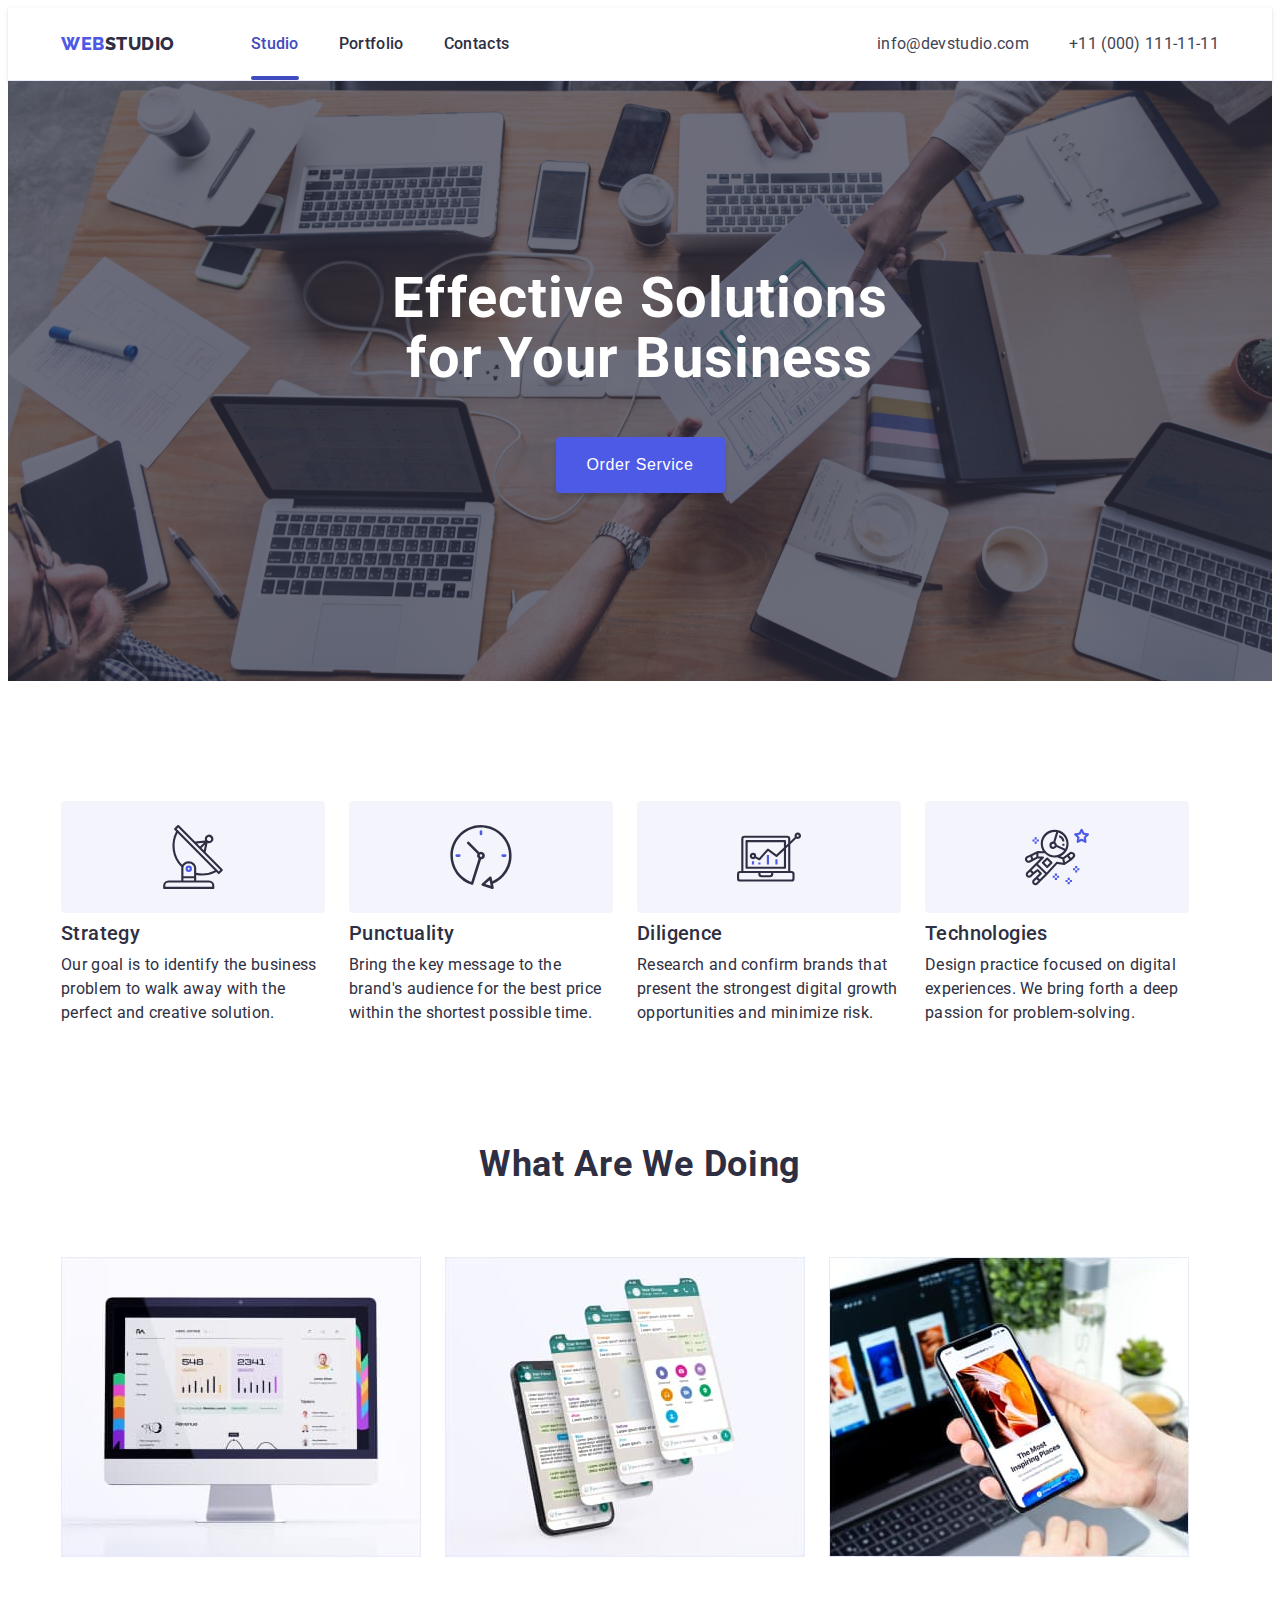
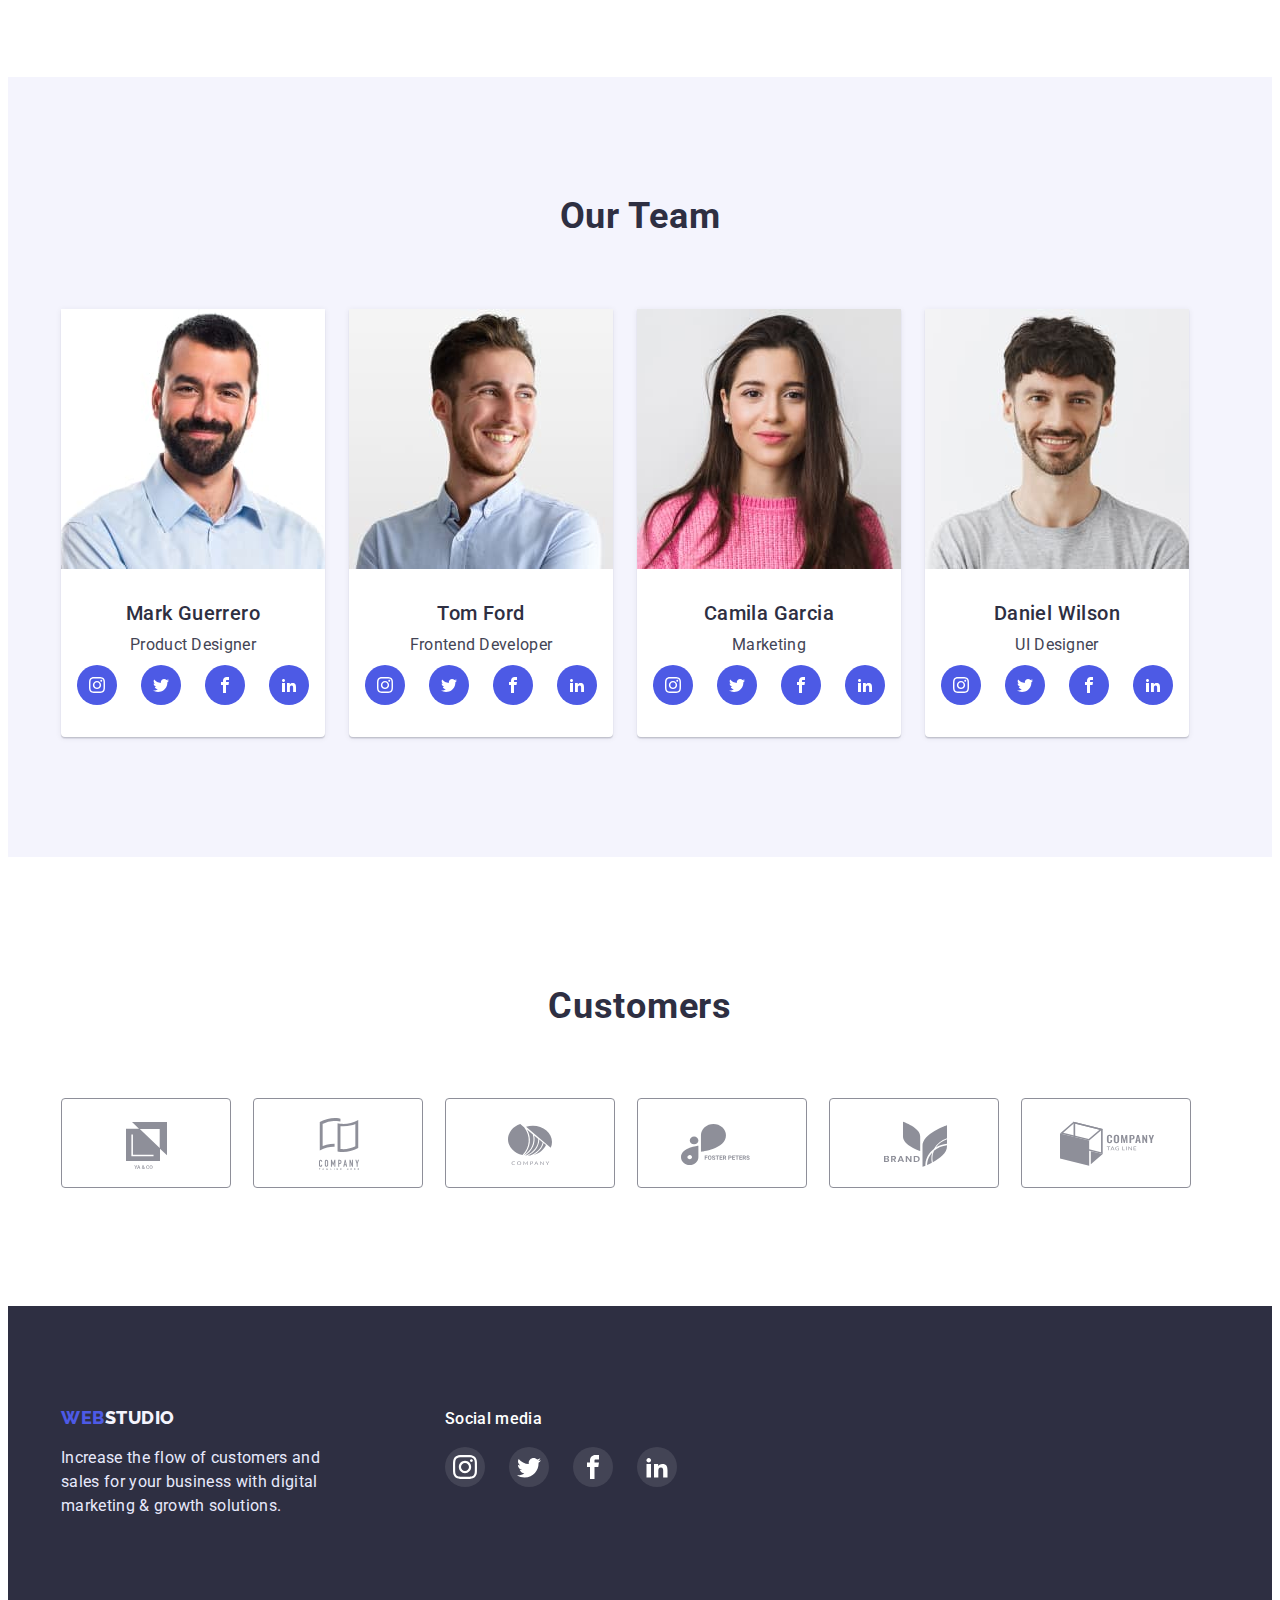
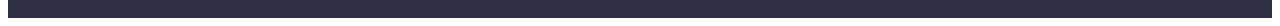
==== index.html @ d7c84865 "Initial commit" ====
<!DOCTYPE html>
<html lang="en">

<head>
    <meta charset="UTF-8">
    <meta http-equiv="X-UA-Compatible" content="IE=edge">
    <meta name="viewport" content="width=device-width, initial-scale=1.0">
    <title>Main Page</title>
    <link rel="stylesheet" href="https://cdnjs.cloudflare.com/ajax/libs/modern-normalize/1.1.0/modern-normalize.min.css"
        integrity="sha512-wpPYUAdjBVSE4KJnH1VR1HeZfpl1ub8YT/NKx4PuQ5NmX2tKuGu6U/JRp5y+Y8XG2tV+wKQpNHVUX03MfMFn9Q=="
        crossorigin="anonymous" referrerpolicy="no-referrer" />
    <link rel="preconnect" href="https://fonts.googleapis.com">
    <link rel="preconnect" href="https://fonts.gstatic.com" crossorigin>
    <link
        href="https://fonts.googleapis.com/css2?family=Raleway:wght@800&family=Roboto:wght@400;500;700;900&display=swap"
        rel="stylesheet">
    <link rel="stylesheet" href="./css/styles.css">
</head>


<body>
    <!-- Top line -->
    <header class="header">
        <!-- Navigation -->
        <div class="container header-container">
            <nav class="nav">
                <a class="nav-logo" href="./index.html">Web<span class="logo-nav-st">Studio</span></a>
                <ul class="nav-list">
                    <li><a class="nav-item active" href="./index.html">Studio</a></li>
                    <li><a class="nav-item" href="./portfolio.html">Portfolio</a></li>
                    <li><a class="nav-item" href="">Contacts</a></li>
                </ul>
            </nav>

            <!-- Contacts -->
            <address>
                <ul class="adr-list">
                    <li>
                        <a class="address" href="mailto:info@devstudio.com">info@devstudio.com</a>
                    </li>
                    <li>
                        <a class="address" href="tel:+110001111111">+11 (000) 111-11-11</a>
                    </li>
                </ul>
            </address>
        </div>
    </header>



    <main class="main">
        <!-- hero image -->
        <section class="hero-image">
            <div class="container">
                <h1 class="main-title">Effective Solutions for Your Business</h1>
                <button data-modal-open class="button" type="button">Order Service</button>
            </div>
        </section>

        <!-- Section 1 -->
        <section class="section-one">
            <div class="container">
                <h2 class="main-t">Advantages</h2>
                <ul class="sec-one-list">
                    <li class="sec-one-li">
                        <div class="sec-one-icons-bg"><svg class="sec-one-icons" width="64" height="64">
                                <use href="./images/icons.svg#antena">
                                </use>
                            </svg></div>
                        <h3 class="sec-one-tit">Strategy</h3>
                        <p class="sec-one-p">
                            Our goal is to identify the business
                            problem to walk away with the perfect and creative solution.
                        </p>
                    </li>
                    <li class="sec-one-li">
                        <div class="sec-one-icons-bg"><svg class="sec-one-icons" width="64" height="64">
                                <use href="./images/icons.svg#clock">
                                </use>
                            </svg></div>
                        <h3 class="sec-one-tit"> Punctuality</h3>
                        <p class="sec-one-p">
                            Bring the key message to the brand's audience for the best price within the shortest
                            possible
                            time.
                        </p>
                    </li>
                    <li class="sec-one-li">
                        <div class="sec-one-icons-bg"><svg class="sec-one-icons" width="64" height="64">
                                <use href="./images/icons.svg#diagrama">
                                </use>
                            </svg></div>
                        <h3 class="sec-one-tit">Diligence</h3>
                        <p class="sec-one-p">
                            Research and confirm brands that present the strongest digital growth opportunities and
                            minimize
                            risk.
                        </p>
                    </li>
                    <li class="sec-one-li">
                        <div class="sec-one-icons-bg"><svg class="sec-one-icons" width="64" height="64">
                                <use href="./images/icons.svg#astronaut">
                                </use>
                            </svg></div>
                        <h3 class="sec-one-tit">Technologies</h3>
                        <p class="sec-one-p">
                            Design practice focused on digital experiences. We bring forth a deep passion for
                            problem-solving.
                        </p>
                    </li>
                </ul>
            </div>
        </section>


        <!-- Section 2 -->
        <section class="section-two">
            <div class="container">
                <h2 class="sec-two-title">What are we doing</h2>
                <ul class="sec-two-list">
                    <li class="sec-two-li">
                        <img class="sec-two-img" src="./images/img1.jpg" alt="Computer" width="360">
                    </li>
                    <li class="sec-two-li">
                        <img class="sec-two-img" src="./images/img2.jpg" alt="Mobile version" width="360">
                    </li>
                    <li class="sec-two-li">
                        <img class="sec-two-img" src="./images/img3.jpg" alt="Application on the phone" width="360">
                    </li>
                </ul>
            </div>
        </section>


        <!-- Section 3 -->
        <section class="section-three">
            <div class="container">
                <h2 class="sec-three-title">Our Team</h2>
                <ul class="sec-three-list">
                    <li class="sec-three-li">
                        <img class="sec-three-img" src="./images/markguerrero.jpg" alt="Mark Guerrero" width="264">
                        <div class="sec-three-text">
                            <h3 class="sec-three-tit">Mark Guerrero</h3>
                            <p class="sec-three-p">Product Designer</p>
                            <ul class="social-list">
                                <li class="social-item">
                                    <a href="" class="social-link">
                                        <svg class="cosial-icon" width="16" height="16">
                                            <use href="./images/icons.svg#icon-instagram"></use>
                                        </svg>
                                    </a>
                                </li>
                                <li class="social-item">
                                    <a href="" class="social-link">
                                        <svg class="cosial-icon" width="16" height="16">
                                            <use href="./images/icons.svg#icon-twitter"></use>
                                        </svg>
                                    </a>
                                </li>
                                <li class="social-item">
                                    <a href="" class="social-link">
                                        <svg class="cosial-icon" width="16" height="16">
                                            <use href="./images/icons.svg#icon-facebook"></use>
                                        </svg>
                                    </a>
                                </li>
                                <li class="social-item">
                                    <a href="" class="social-link"><svg class="cosial-icon" width="16" height="16">
                                            <use href="./images/icons.svg#icon-linkedin"></use>
                                        </svg></a>
                                </li>
                            </ul>
                        </div>
                    </li>
                    <li class="sec-three-li">
                        <img class="sec-three-img" src="./images/tomford.jpg" alt="Tom Ford" width="264">
                        <div class="sec-three-text">
                            <h3 class="sec-three-tit">Tom Ford</h3>
                            <p class="sec-three-p">Frontend Developer</p>
                            <ul class="social-list">
                                <li class="social-item">
                                    <a href="" class="social-link">
                                        <svg class="cosial-icon" width="16" height="16">
                                            <use href="./images/icons.svg#icon-instagram"></use>
                                        </svg>
                                    </a>
                                </li>
                                <li class="social-item">
                                    <a href="" class="social-link">
                                        <svg class="cosial-icon" width="16" height="16">
                                            <use href="./images/icons.svg#icon-twitter"></use>
                                        </svg>
                                    </a>
                                </li>
                                <li class="social-item">
                                    <a href="" class="social-link">
                                        <svg class="cosial-icon" width="16" height="16">
                                            <use href="./images/icons.svg#icon-facebook"></use>
                                        </svg>
                                    </a>
                                </li>
                                <li class="social-item">
                                    <a href="" class="social-link"><svg class="cosial-icon" width="16" height="16">
                                            <use href="./images/icons.svg#icon-linkedin"></use>
                                        </svg></a>
                                </li>
                            </ul>
                        </div>
                    </li>
                    <li class="sec-three-li">
                        <img class="sec-three-img" src="./images/camilagarcia.jpg" alt="Camila Garcia" width="264">
                        <div class="sec-three-text">
                            <h3 class="sec-three-tit">Camila Garcia</h3>
                            <p class="sec-three-p">Marketing</p>
                            <ul class="social-list">
                                <li class="social-item">
                                    <a href="" class="social-link">
                                        <svg class="cosial-icon" width="16" height="16">
                                            <use href="./images/icons.svg#icon-instagram"></use>
                                        </svg>
                                    </a>
                                </li>
                                <li class="social-item">
                                    <a href="" class="social-link">
                                        <svg class="cosial-icon" width="16" height="16">
                                            <use href="./images/icons.svg#icon-twitter"></use>
                                        </svg>
                                    </a>
                                </li>
                                <li class="social-item">
                                    <a href="" class="social-link">
                                        <svg class="cosial-icon" width="16" height="16">
                                            <use href="./images/icons.svg#icon-facebook"></use>
                                        </svg>
                                    </a>
                                </li>
                                <li class="social-item">
                                    <a href="" class="social-link"><svg class="cosial-icon" width="16" height="16">
                                            <use href="./images/icons.svg#icon-linkedin"></use>
                                        </svg></a>
                                </li>
                            </ul>
                        </div>
                    </li>
                    <li class="sec-three-li">
                        <img class="sec-three-img" src="./images/danielwilson.jpg" alt="Daniel Wilson" width="264">
                        <div class="sec-three-text">
                            <h3 class="sec-three-tit">Daniel Wilson</h3>
                            <p class="sec-three-p">UI Designer</p>
                            <ul class="social-list">
                                <li class="social-item">
                                    <a href="" class="social-link">
                                        <svg class="cosial-icon" width="16" height="16">
                                            <use href="./images/icons.svg#icon-instagram"></use>
                                        </svg>
                                    </a>
                                </li>
                                <li class="social-item">
                                    <a href="" class="social-link">
                                        <svg class="cosial-icon" width="16" height="16">
                                            <use href="./images/icons.svg#icon-twitter"></use>
                                        </svg>
                                    </a>
                                </li>
                                <li class="social-item">
                                    <a href="" class="social-link">
                                        <svg class="cosial-icon" width="16" height="16">
                                            <use href="./images/icons.svg#icon-facebook"></use>
                                        </svg>
                                    </a>
                                </li>
                                <li class="social-item">
                                    <a href="" class="social-link"><svg class="cosial-icon" width="16" height="16">
                                            <use href="./images/icons.svg#icon-linkedin"></use>
                                        </svg></a>
                                </li>
                            </ul>
                        </div>
                    </li>
                </ul>
            </div>
        </section>


        <!-- Section 4  -->
        <section class="section-four">
            <div class="container">
                <h2 class="sec-four-title">Customers</h2>
                <ul class="sec-four-list">
                    <li class="sec-four-item">
                        <a href="" class="sec-four-link"> 
                            <svg class="sec-four-icon" width="104" height="56">
                                <use href="./images/icons.svg#icon-1">
                                </use>
                            </svg></a>
                    </li>
                    <li class="sec-four-item">
                        <a href="" class="sec-four-link"> 
                            <svg class="sec-four-icon" width="104" height="56">
                                <use href="./images/icons.svg#icon-2">
                                </use>
                            </svg></a>
                    </li>
                    <li class="sec-four-item">
                        <a href="" class="sec-four-link">
                            <svg class="sec-four-icon" width="104" height="56">
                                <use href="./images/icons.svg#icon-3">
                                </use>
                            </svg></a>
                    </li>
                    <li class="sec-four-item">
                        <a href="" class="sec-four-link">
                            <svg class="sec-four-icon" width="104" height="56">
                                <use href="./images/icons.svg#icon-4">
                                </use>
                            </svg></a>
                    </li>
                    <li class="sec-four-item">
                        <a href="" class="sec-four-link">
                            <svg class="sec-four-icon" width="104" height="56">
                                <use href="./images/icons.svg#icon-5">
                                </use>
                            </svg></a>
                    </li>
                    <li class="sec-four-item">
                        <a href="" class="sec-four-link">
                            <svg class="sec-four-icon" width="104" height="56">
                                <use href="./images/icons.svg#icon-6">
                                </use>
                            </svg></a>
                    </li>
                </ul>
            </div>
        </section>
    </main>


    <footer class="footer">
        <div class="main-foot container">
            <div class="logo-foot-p">
                <a class="logo-foot" href="./index.html">Web<span class="logo-foot-st">Studio</span></a>
                <p class="footer-p">
                    Increase the flow of customers and sales for your business with digital marketing & growth
                    solutions.
                </p>
            </div>
            <div class="foot-social-div">
                <p class="footer-social">Social media</p>
                <ul class="social-list-foot">
                    <li class="social-item-foot">
                        <a href="" class="social-link-foot">
                            <svg class="cosial-icon-foot" width="24" height="24">
                                <use href="./images/icons.svg#icon-instagram"></use>
                            </svg>
                        </a>
                    </li>
                    <li class="social-item-foot">
                        <a href="" class="social-link-foot">
                            <svg class="cosial-icon-foot" width="24" height="24">
                                <use href="./images/icons.svg#icon-twitter"></use>
                            </svg>
                        </a>
                    </li>
                    <li class="social-item-foot">
                        <a href="" class="social-link-foot">
                            <svg class="cosial-icon-foot" width="24" height="24">
                                <use href="./images/icons.svg#icon-facebook"></use>
                            </svg>
                        </a>
                    </li>
                    <li class="social-item-foot">
                        <a href="" class="social-link-foot">
                            <svg class="cosial-icon-foot" width="24" height="24">
                                <use href="./images/icons.svg#icon-linkedin"></use>
                            </svg></a>
                    </li>
                </ul>
            </div>
        </div>
    </footer>

    <!-- Modal  -->
    <div class="backdrop is-hidden" data-modal>
        <div class="modal">
        <button data-modal-close type="button" class="modal-close">
            <svg class="modal-btn-close" width="8" height="8" >
                <use href="./images/icons.svg#x"></use>
            </svg>
        </button>
        </div>
    </div>
    <script src="./js/modal.js"></script>
</body>
</html>
---- css/styles.css ----
:root {
	--main-background-color: #ffffff;
	--background-dark: #2e2f42;
	--background-team: #f4f4fd;
	--main-font-color: #2e2f42;
	--second-font-color: #434455;
	--logo: #4d5ae5;
	--active-nav: #404bbf;
}

h1,
h2,
h3,
p,
ul {
	margin: 0;
	padding: 0;
}

address {
	margin-left: auto;
}

.container {
	width: 1158px;
	margin: 0 auto;
	padding: 0 15px;
}

body {
	font-family: "Roboto", sans-serif;
	font-weight: 400;
	background-color: var(--main-background-color);
	color: var(--main-font-color);
}

img {
	display: block;
}

a {
	text-decoration: none;
}

li {
	list-style-type: none;
}

button {
	cursor: pointer;
}

.header {
	border-bottom: 1px solid #e7e9fc;
	box-shadow: 0px 2px 1px rgba(46, 47, 66, 0.08), 0px 1px 1px rgba(46, 47, 66, 0.16), 0px 1px 6px rgba(46, 47, 66, 0.08);
}

.container.header-container {
	display: flex;
}

.nav {
	display: flex;
}

.nav-logo {
	padding: 24px 0;
	font-family: "Raleway";
	font-style: normal;
	font-weight: 800;
	font-size: 18px;
	line-height: 1.33;

	letter-spacing: 0.03em;
	text-transform: uppercase;

	color: var(--logo);
	display: flex;
}

.logo-nav-st {
	color: var(--main-font-color);
}

.nav-list {
	display: flex;
	flex-direction: row;
	align-items: flex-start;
	margin-left: 76px;
	gap: 40px;
}

.nav-item {
	display: block;
	padding: 24px 0;
	font-weight: 500;
	font-size: 16px;
	line-height: 1.5;
	letter-spacing: 0.02em;
	color: var(--background-dark);
	position: relative;
	transition: color;
	transition-property: color;
	transition-duration: 250ms;
	transition-timing-function: cubic-bezier(0.4, 0, 0.2, 1);
}

.nav-item.active,
.nav-item:hover,
.nav-item:focus {
	color: var(--active-nav);
}

.nav-item.active::after {
	content: "";
	position: absolute;
	width: 100%;
	height: 4px;
	display: block;
	background: var(--active-nav);
	border-radius: 2px;
	bottom: 0;
}

.adr-list {
	display: flex;
	gap: 40px;
}

.address {
	display: block;
	padding: 24px 0;

	font-style: normal;
	font-size: 16px;
	line-height: 1.5;

	letter-spacing: 0.02em;
	color: var(--second-font-color);
	transition-property: color;
	transition-duration: 250ms;
	transition-timing-function: cubic-bezier(0.4, 0, 0.2, 1);
}

.address:hover,
.address:focus {
	color: var(--active-nav);
}

.hero-image {
	padding: 188px 0;
	text-align: center;
	background-image: linear-gradient(rgba(46, 47, 66, 0.7), rgba(46, 47, 66, 0.7)), url(../images/main-bg.jpg);
	max-width: 1440px;
	background-size: cover;
	background-repeat: no-repeat;
	margin-left: auto;
	margin-right: auto;
}

.main-title {
	width: 496px;
	margin-bottom: 36px;
	margin: 0 auto;
	text-align: center;
	font-weight: 700;
	font-size: 56px;
	line-height: 1.07;
	letter-spacing: 0.02em;
	color: var(--main-background-color);
}

.button {
	text-align: center;
	margin-top: 48px;
	width: 169px;
	height: 56px;

	font-weight: 500;
	font-size: 16px;
	line-height: 1.5;

	letter-spacing: 0.04em;
	color: var(--main-background-color);
	background-color: var(--logo);
	padding: 16px 24px;
	border: none;
	border-radius: 4px;
	box-shadow: 0px 4px 4px rgba(0, 0, 0, 0.15);
	transition-property: background;
	transition-duration: 250ms;
	transition-timing-function: cubic-bezier(0.4, 0, 0.2, 1);
}

.button:hover,
.button:focus {
	background-color: var(--active-nav);
}

.main-t {
	position: absolute;
	top: -9999px;
	left: -9999px;
}

/* section one  */
.section-one {
	padding-top: 120px;
}

.sec-one-list {
	display: flex;
	gap: 24px;
}

.sec-one-li {
	width: 264px;
}

.sec-one-tit {
	font-weight: 500;
	font-size: 20px;
	line-height: 1.2;
	letter-spacing: 0.02em;
}

.sec-one-p {
	font-size: 16px;
	line-height: 1.5;
	margin-top: 8px;
	letter-spacing: 0.02em;
}

.sec-one-icons-bg {
	display: flex;
	align-items: center;
	justify-content: center;
	width: 264px;
	height: 112px;
	background-color: var(--background-team);
	margin-bottom: 8px;
	border-radius: 4px;
}

.sec-one-icons {
	width: 64px;
	height: 64px;
}

/* section two  */
.section-two {
	padding-top: 120px;
	padding-bottom: 120px;
}

.sec-two-list {
	display: flex;
	gap: 24px;
}

.sec-two-li {
	width: 360px;
}

.sec-two-title {
	font-weight: 700;
	font-size: 36px;
	line-height: 1.11;

	text-align: center;
	letter-spacing: 0.02em;
	text-transform: capitalize;

	margin-bottom: 72px;
}

/* Section 3  */
.section-three {
	padding-top: 120px;
	padding-bottom: 120px;
	background-color: var(--background-team);
}

.sec-three-list {
	display: flex;
	gap: 24px;
}

.sec-three-li {
	width: 264px;
	background-color: var(--main-background-color);
	box-shadow: 0px 1px 6px rgba(46, 47, 66, 0.08), 0px 1px 1px rgba(46, 47, 66, 0.16), 0px 2px 1px rgba(46, 47, 66, 0.08);
	border-radius: 0px 0px 4px 4px;
}

.sec-three-text {
	padding: 32px 16px;
}

.sec-three-title {
	margin-bottom: 72px;
	font-weight: 700;
	font-size: 36px;
	line-height: 1.11;

	text-align: center;
	letter-spacing: 0.02em;
	text-transform: capitalize;
}

.sec-three-tit {
	margin-bottom: 8px;
	text-align: center;
	font-weight: 500;
	font-size: 20px;
	line-height: 1.2;

	text-align: center;
	letter-spacing: 0.02em;
}

.sec-three-p {
	font-size: 16px;
	line-height: 1.5;

	text-align: center;
	letter-spacing: 0.02em;
	color: var(--second-font-color);
	margin-bottom: 8px;
}

.social-list {
	display: flex;
	justify-content: center;
	gap: 24px;
}

.social-item {
	width: 40px;
	height: 40px;
}

.cosial-icon {
	fill: #ffffff;
}

.cosial-icon:hover :focus {
	fill: currentColor;
}

.social-link {
	display: flex;
	justify-content: center;
	align-items: center;
	width: 100%;
	height: 100%;
	background-color: var(--logo);
	border-radius: 50%;
	transition-property: background;
	transition-duration: 250ms;
	transition-timing-function: cubic-bezier(0.4, 0, 0.2, 1);
}

.social-link:is(:hover, :focus) {
	background-color: var(--active-nav);
}

/* Section 4  */
.section-four {
	padding-top: 130px;
	padding-bottom: 120px;
}

.sec-four-list {
	display: flex;
	gap: 24px;
}

.sec-four-title {
	font-weight: 700;
	font-size: 36px;
	line-height: 1.11;
	text-align: center;
	letter-spacing: 0.02em;
	margin-bottom: 71px;
}

.sec-four-item {
	width: 168px;
	height: 88px;
}

.sec-four-link {
	display: flex;
	justify-content: center;
	align-items: center;
	width: 100%;
	height: 100%;
	border: 1px solid #8e8f99;
	border-radius: 4px;
	color: #8e8f99;
	transition-property: color, border-color;
	transition-duration: 250ms;
	transition-timing-function: cubic-bezier(0.4, 0, 0.2, 1);
}

.sec-four-link:hover,
.sec-four-link:focus {
	color: var(--active-nav);
	border-color: var(--active-nav);
}

.sec-four-icon {
	fill: currentColor;
}

/* Footer  */
.main-foot {
	display: flex;
	align-items: baseline;
}

.footer {
	padding-top: 100px;
	padding-bottom: 100px;
	background-color: var(--background-dark);
}

.logo-foot {
	font-family: "Raleway";
	font-style: normal;
	font-weight: 800;
	font-size: 18px;
	line-height: 1.33;

	letter-spacing: 0.03em;
	text-transform: uppercase;
	color: var(--logo);
}

.logo-foot-st {
	color: var(--background-team);
}

.footer-p {
	font-size: 16px;
	line-height: 1.5;
	width: 264px;
	height: 72px;
	letter-spacing: 0.02em;

	color: #e7e9fc;
	margin-top: 16px;
}

.logo-foot-p {
	margin-right: 120px;
}

.footer-social {
	font-weight: 500;
	font-size: 16px;
	line-height: 1.5;
	letter-spacing: 0.02em;
	color: #ffffff;
}

.social-list-foot {
	display: flex;
	margin-top: 16px;
	gap: 24px;
}

.social-link-foot {
	display: flex;
	justify-content: center;
	align-items: center;
	width: 100%;
	height: 100%;
	background-color: rgba(255, 255, 255, 0.1);
	border-radius: 50%;
	transition-property: background;
	transition-duration: 250ms;
	transition-timing-function: cubic-bezier(0.4, 0, 0.2, 1);
}

.social-link-foot:is(:hover, :focus) {
	background-color: #31d0aa;
}

.social-item-foot {
	width: 40px;
	height: 40px;
}

.cosial-icon-foot {
	fill: #ffffff;
}

/* Portfolio  */
/* Portfolio  */
/* Portfolio  */
.portfolio-sec {
	padding-top: 96px;
	padding-bottom: 120px;
}

.but-line {
	display: flex;
	justify-content: center;
	text-align: center;
	margin-bottom: 72px;
	gap: 24px;
	align-items: center;
}

.button-text-port {
	padding: 12px 24px;

	font-family: "Roboto";
	font-weight: 500;
	font-size: 16px;
	line-height: 1.5;

	text-align: center;
	letter-spacing: 0.04em;
	background: var(--background-team);
	color: var(--logo);

	border: 1px solid #e7e9fc;
	border-radius: 4px;
	transition-property: color, background, box-shadow;
	transition-duration: 250ms;
	transition-timing-function: cubic-bezier(0.4, 0, 0.2, 1);
}

.button-text-port:hover,
.button-text-port:focus {
	border-color: transparent;
	background: var(--active-nav);
	color: var(--main-background-color);
	box-shadow: 0px 3px 1px rgba(0, 0, 0, 0.1), 0px 2px 1px rgba(0, 0, 0, 0.08), 0px 2px 2px rgba(0, 0, 0, 0.12);
}

/* Cards */

.portfolio-ul {
	display: flex;
	flex-wrap: wrap;
	gap: 48px 24px;
}

.img-elements {
	width: 100%;
	height: auto;
	display: block;
}

.name-elements {
	font-weight: 500;
	font-size: 20px;
	line-height: 1.2;
	letter-spacing: 0.02em;
	margin-bottom: 8px;
}

.category {
	font-size: 16px;
	line-height: 1.5;
	letter-spacing: 0.02em;
	color: var(--second-font-color);
}

.a-card {
	display: block;
	color: var(--background-dark);
	transition-property: box-shadow;
		transition-duration: 250ms;
		transition-timing-function: cubic-bezier(0.4, 0, 0.2, 1);

}

.a-card:hover,
.a-card:focus {
	box-shadow: 0px 1px 6px rgba(46, 47, 66, 0.08), 0px 1px 1px rgba(46, 47, 66, 0.16), 0px 2px 1px rgba(46, 47, 66, 0.08);
}
.a-card:hover .overlay-text {
	transform: translateY(0);
}
.overlay-text {
	font-weight: 400;
	font-size: 16px;
	line-height: 1.5;
	letter-spacing: 0.02em;
	color: var(--background-team);
	background-color: rgba(77, 90, 229, 0.8);
	padding-top: 40px;
	padding-left: 32px;
	padding-right: 32px;
	position: absolute;
	top: 0;
	left: 0;
	width: 100%;
	height: 100%;
	transform: translateY(100%);
	transition: transform 0.25s linear;
}

.overlay {
	position: relative;
	overflow: hidden;
}
.card {
	width: 360px;
}
.card-text {
	border: 1px solid #e7e9fc;
	border-top: none;
	padding-top: 32px;
	padding-bottom: 32px;
	padding-left: 16px;
	padding-right: auto;
}

/* modal  */
.backdrop {
	width: 100%;
	height: 100%;
	background-color: rgba(46, 47, 66, 0.4);
	position: fixed;
	top: 0;
	left: 0;
	transition: opasity 250ms linear, visibility 250ms linear;
}
.modal {
	position: absolute;
	width: 408px;
	min-height: 576px;
	top: 50%;
	left: 50%;
	background-color: #fcfcfc;
	box-shadow: 0px 1px 1px rgba(0, 0, 0, 0.14), 0px 1px 3px rgba(0, 0, 0, 0.12), 0px 2px 1px rgba(0, 0, 0, 0.2);
	border-radius: 4px;
	transform: translate(-50%, -50%) scale(1);
	transition: transform 250ms linear;
}

.modal-close {
	position: absolute;
	display: flex;
	align-items: center;
	justify-content: center;
	padding: 0;
	right: 24px;
	top: 24px;
	width: 24px;
	height: 24px;
	border-radius: 50%;
	border: 1px solid rgba(0, 0, 0, 0.1);
	background-color: #e7e9fc;
	fill: #2E2F42;
}
.modal-close:hover,
.modal-close:focus{
	background-color: var(--active-nav);
	fill:#ffffff;

}
.is-hidden {
	opacity: 0;
	visibility: hidden;
	pointer-events: none;
}
.backdrop.is-hidden .modal {
	transform: translate(-50%, -50%) scale(0);
}
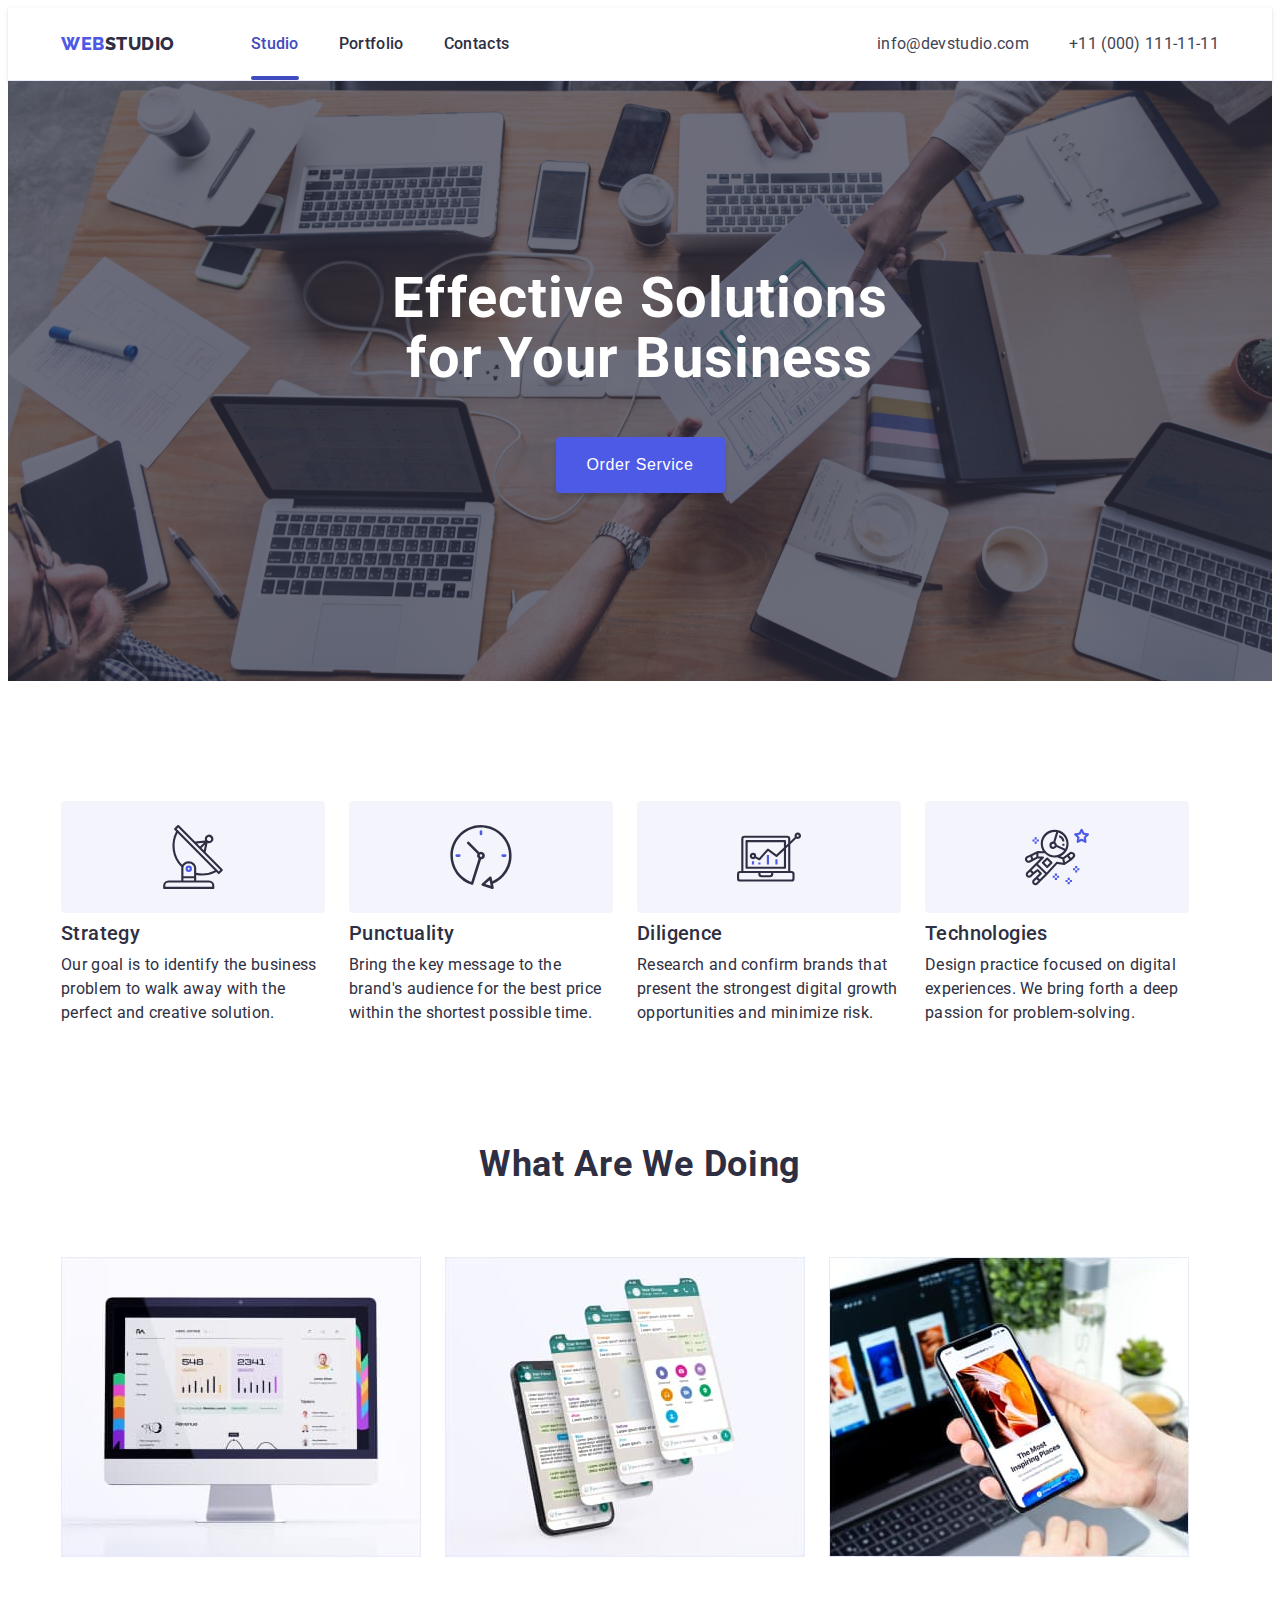
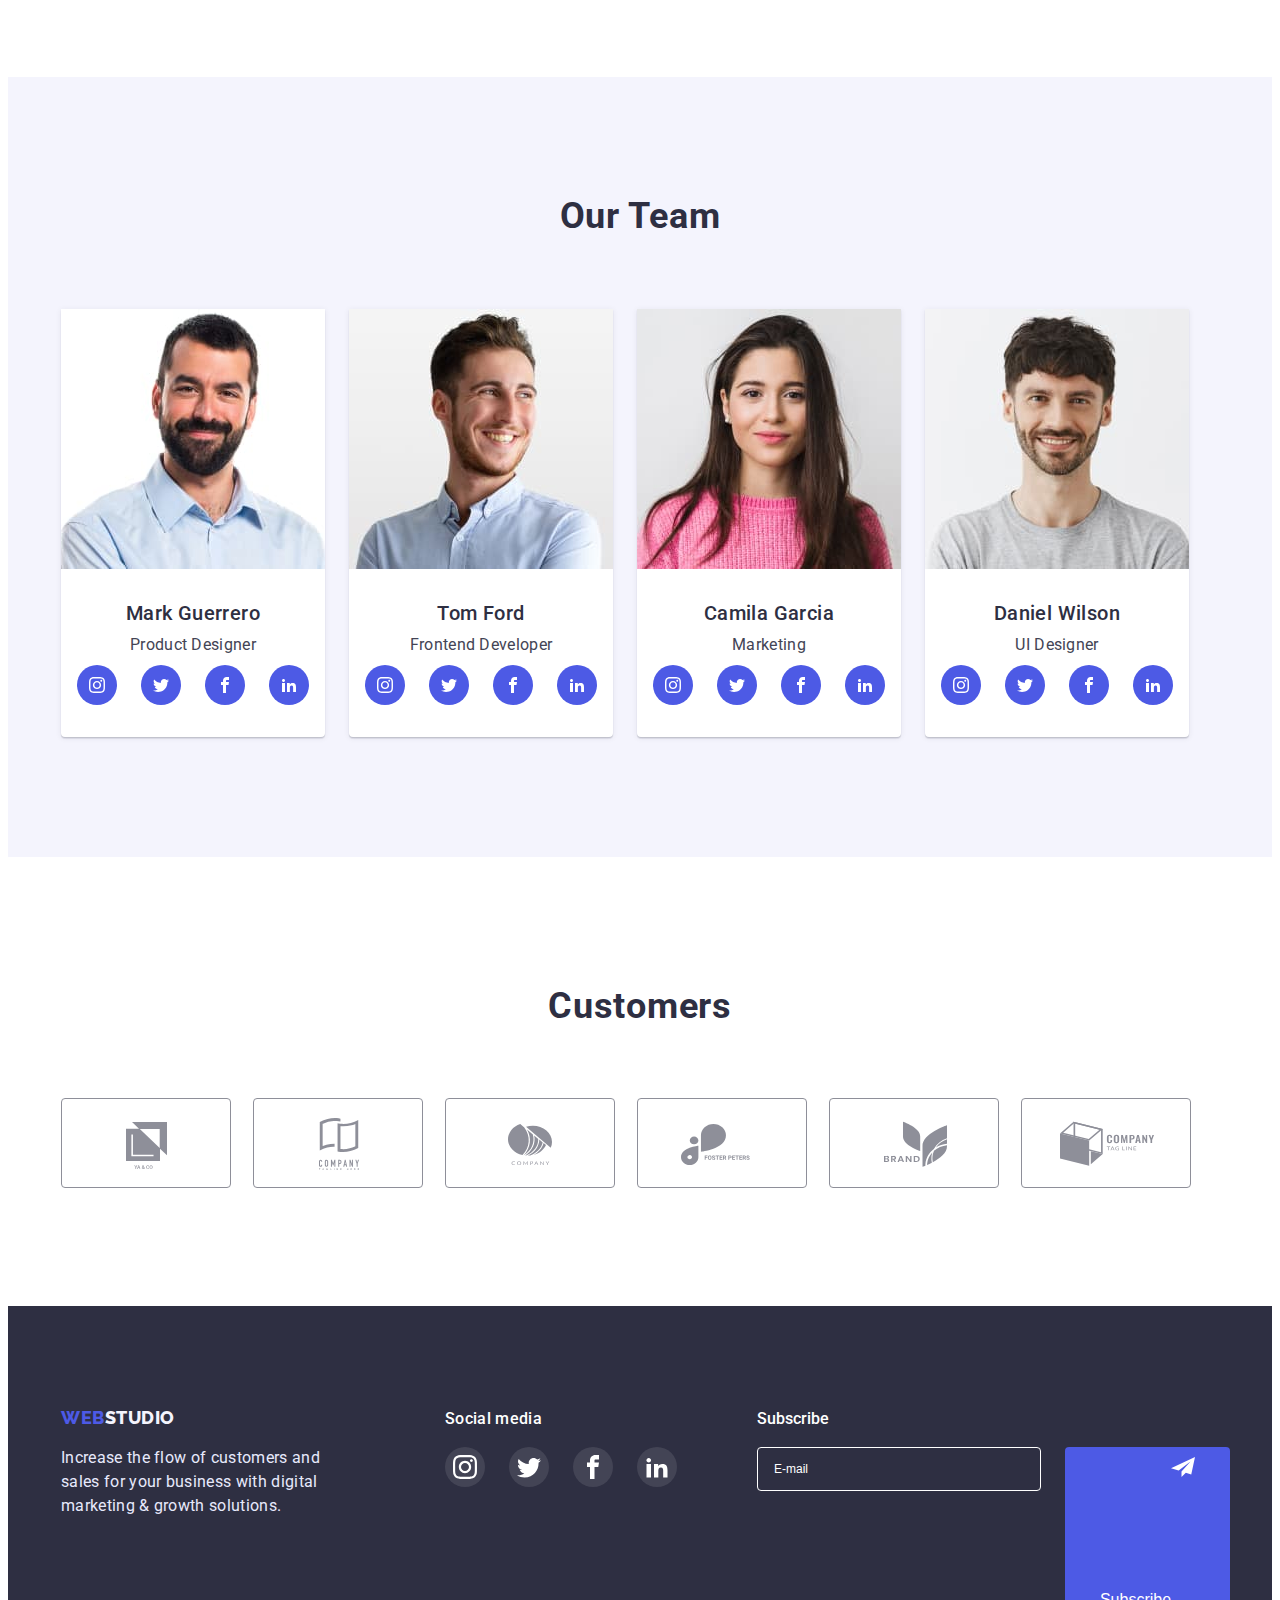
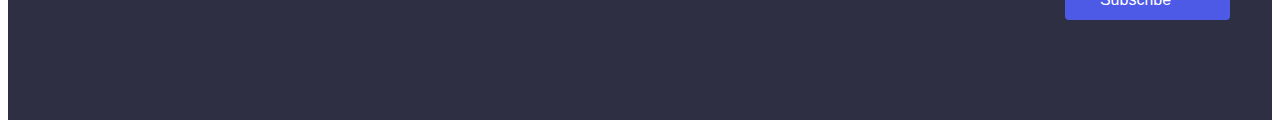
==== commit f2411cc9: "6.0" ====
--- a/index.html
+++ b/index.html
@@ -288,14 +288,14 @@
                 <h2 class="sec-four-title">Customers</h2>
                 <ul class="sec-four-list">
                     <li class="sec-four-item">
-                        <a href="" class="sec-four-link"> 
+                        <a href="" class="sec-four-link">
                             <svg class="sec-four-icon" width="104" height="56">
                                 <use href="./images/icons.svg#icon-1">
                                 </use>
                             </svg></a>
                     </li>
                     <li class="sec-four-item">
-                        <a href="" class="sec-four-link"> 
+                        <a href="" class="sec-four-link">
                             <svg class="sec-four-icon" width="104" height="56">
                                 <use href="./images/icons.svg#icon-2">
                                 </use>
@@ -376,19 +376,66 @@
                     </li>
                 </ul>
             </div>
+            <div class="subscribe">
+                <p class="subscribe-tit">Subscribe</p>
+                <form class="subscribe-form">
+                    <input 
+                    name="email" 
+                    type="email" 
+                    class="subscribe-input" 
+                     placeholder="E-mail"
+                     required>
+                    <button type="submit" class="subscribe-btn">Subscribe<svg class="subscribe-icon" width="24" heigh="24">
+                        <use href="./images/icons.svg#subscribe"></use>
+                    </svg></button></form>
+            </div>
         </div>
     </footer>
 
     <!-- Modal  -->
     <div class="backdrop is-hidden" data-modal>
         <div class="modal">
-        <button data-modal-close type="button" class="modal-close">
-            <svg class="modal-btn-close" width="8" height="8" >
-                <use href="./images/icons.svg#x"></use>
-            </svg>
-        </button>
+            <button data-modal-close type="button" class="modal-close">
+                <svg class="modal-btn-close" width="8" height="8">
+                    <use href="./images/icons.svg#x"></use>
+                </svg>
+            </button>
+            <p class="modal-title">Leave your contacts and we will call you back</p>
+            <form class="modal-form">
+                <label class="inputs-name" for="">Name</label>
+                <input name="name" type="text" class="contact-form-input" required>
+                <svg class="icon-person" width="18" height="18">
+                    <use href="./images/icons.svg#person"></use>
+                </svg>
+                <label class="inputs-name" for="">Phone</label>
+                <input name="tel" type="tel" class="contact-form-input" required>
+                <svg class="icon-tel" width="18" height="24">
+                    <use href="./images/icons.svg#tel"></use>
+                </svg>
+
+                <label class="inputs-name" for="">Email</label>
+                <input name="email" type="email" class="contact-form-input" required>
+                <svg class="icon-mail" width="18" height="24">
+                    <use href="./images/icons.svg#mail"></use>
+                </svg>
+
+
+
+                <label class="inputs-name" for="">Comment</label>
+                <textarea placeholder="Text input" name="comment" class="contact-form-comment"></textarea>
+
+
+                <input name="check" id="user-check" type="checkbox" class="modal-form-check visually-hidden">
+
+
+                <label for="user-check" class="modal-form-check-desc">&nbsp;&nbsp;I accept the terms and conditions of
+                    the&nbsp;<u><a href="">Privacy Policy</a></u></label>
+
+                <button type="submit" class="modal-btn-send">Send</button>
+            </form>
         </div>
     </div>
     <script src="./js/modal.js"></script>
 </body>
+
 </html>--- a/css/styles.css
+++ b/css/styles.css
@@ -25,6 +25,15 @@
 	width: 1158px;
 	margin: 0 auto;
 	padding: 0 15px;
+}
+.visually-hidden {
+	position: absolute;
+	width: 1px;
+	height: 1px;
+	margin: -1;
+	padding: 0;
+	border: 0;
+	clip: rect(0 0 0 0);
 }
 
 body {
@@ -575,9 +584,8 @@
 	display: block;
 	color: var(--background-dark);
 	transition-property: box-shadow;
-		transition-duration: 250ms;
-		transition-timing-function: cubic-bezier(0.4, 0, 0.2, 1);
-
+	transition-duration: 250ms;
+	transition-timing-function: cubic-bezier(0.4, 0, 0.2, 1);
 }
 
 .a-card:hover,
@@ -633,7 +641,8 @@
 	transition: opasity 250ms linear, visibility 250ms linear;
 }
 .modal {
-	position: absolute;
+	padding: 72px 24px 24px 24px;
+	position: relative;
 	width: 408px;
 	min-height: 576px;
 	top: 50%;
@@ -658,13 +667,12 @@
 	border-radius: 50%;
 	border: 1px solid rgba(0, 0, 0, 0.1);
 	background-color: #e7e9fc;
-	fill: #2E2F42;
+	fill: #2e2f42;
 }
 .modal-close:hover,
-.modal-close:focus{
+.modal-close:focus {
 	background-color: var(--active-nav);
-	fill:#ffffff;
-
+	fill: #ffffff;
 }
 .is-hidden {
 	opacity: 0;
@@ -673,4 +681,185 @@
 }
 .backdrop.is-hidden .modal {
 	transform: translate(-50%, -50%) scale(0);
+}
+.modal-title {
+	font-weight: 500;
+	font-size: 16px;
+	line-height: 1.5;
+	text-align: center;
+	letter-spacing: 0.02em;
+	text-align: center;
+}
+.modal-form {
+	display: flex;
+	flex-direction: column;
+}
+.inputs-name {
+	padding-top: 8px;
+	padding-bottom: 4px;
+	font-weight: 400;
+	font-size: 12px;
+	line-height: 1.17;
+	letter-spacing: 0.04em;
+	color: #8e8f99;
+}
+.contact-form-input {
+	width: 100%;
+	height: 40px;
+	border: 1px solid rgba(33, 33, 33, 0.2);
+	border-radius: 4px;
+	padding-left: 42px;
+	outline: none;
+	transition-property: border-color fill;
+	transition-duration: 250ms;
+	transition-timing-function: cubic-bezier(0.4, 0, 0.2, 1);
+}
+.contact-form-input:focus {
+	border-color: #4d5ae5;
+}
+.contact-form-input:focus + svg {
+	fill: #4d5ae5;
+}
+
+.contact-form-comment {
+	margin-bottom: 16px;
+	padding-left: 16px;
+	padding-top: 8px;
+	width: 100%;
+	height: 120px;
+	border: 1px solid rgba(33, 33, 33, 0.2);
+	border-radius: 4px;
+	resize: none;
+	outline: none;
+	transition-property: border-color;
+	transition-duration: 250ms;
+	transition-timing-function: cubic-bezier(0.4, 0, 0.2, 1);
+}
+.contact-form-comment::placeholder {
+	font-weight: 400;
+	font-size: 12px;
+}
+.contact-form-comment:focus {
+	border-color: #4d5ae5;
+}
+
+.modal-form-check:checked + .modal-form-check-desc::before {
+	background-color: var(--active-nav);
+	border: 0;
+	background-image: url(../images/vector.svg);
+	background-position: 50% 50%;
+	background-repeat: no-repeat;
+}
+.modal-form-check-desc {
+	display: flex;
+	align-items: center;
+	flex-direction: row;
+	justify-content: flex-start;
+	font-weight: 400;
+	font-size: 12px;
+	line-height: 1.17;
+}
+.modal-form-check-desc::before {
+	content: "";
+	display: block;
+	width: 16px;
+	height: 16px;
+	border: 1px solid #2e2f42;
+	border-radius: 2px;
+	cursor: pointer;
+}
+.modal-btn-send {
+	align-self: center;
+	margin-top: 24px;
+	width: 169px;
+	height: 56px;
+	color: #ffffff;
+	background: #4d5ae5;
+	box-shadow: 0px 4px 4px rgba(0, 0, 0, 0.15);
+	border-radius: 4px;
+	transition-property: background;
+	transition-duration: 250ms;
+	transition-timing-function: cubic-bezier(0.4, 0, 0.2, 1);
+}
+.modal-btn-send:hover,
+.modal-btn-send:focus {
+	background-color: var(--active-nav);
+}
+.icon-person {
+	position: absolute;
+	top: 141px;
+	left: 40px;
+	width: 18px;
+	height: 18px;
+	transition-property: fill;
+	transition-duration: 250ms;
+	transition-timing-function: cubic-bezier(0.4, 0, 0.2, 1);
+}
+.icon-tel {
+	position: absolute;
+	left: 40px;
+	top: 204px;
+	transition-property: fill;
+	transition-duration: 250ms;
+	transition-timing-function: cubic-bezier(0.4, 0, 0.2, 1);
+}
+.icon-mail {
+	position: absolute;
+	left: 40px;
+	top: 270px;
+	transition-property: fill;
+	transition-duration: 250ms;
+	transition-timing-function: cubic-bezier(0.4, 0, 0.2, 1);
+}
+.subscribe{
+	margin-left: 80px;
+}
+.subscribe-form{
+	display: flex;
+	
+}
+.subscribe-tit {
+	padding-bottom: 16px;
+	color: #FFFFFF;
+	font-weight: 500;
+		font-size: 16px;
+		line-height: 1.5;
+}
+
+.subscribe-input {
+	width: 264px;
+	height: 40px;
+	outline: none;
+	padding-left: 16px;
+	background-color: transparent;
+	border: 1px solid #FFFFFF;
+		border-radius: 4px;
+}
+.subscribe-input::placeholder {
+    font-weight: 400;
+	font-size: 12px;
+	line-height: 2;
+	color:#FFFFFF;
+}
+.subscribe-btn {
+	width: 165px;
+
+	text-align: center;
+	font-weight: 500;
+	font-size: 16px;
+    line-height: 1.5;
+    padding: 8px 24px 8px 24px;
+	margin-left: 24px;
+	border: none;
+	color: #ffffff;
+	background: #4d5ae5;
+	border-radius: 4px;
+	transition-property: background;
+	transition-duration: 250ms;
+	transition-timing-function: cubic-bezier(0.4, 0, 0.2, 1);
+}
+
+.subscribe-btn:hover,
+.subscribe-btn:focus {
+	background-color: var(--active-nav);
 }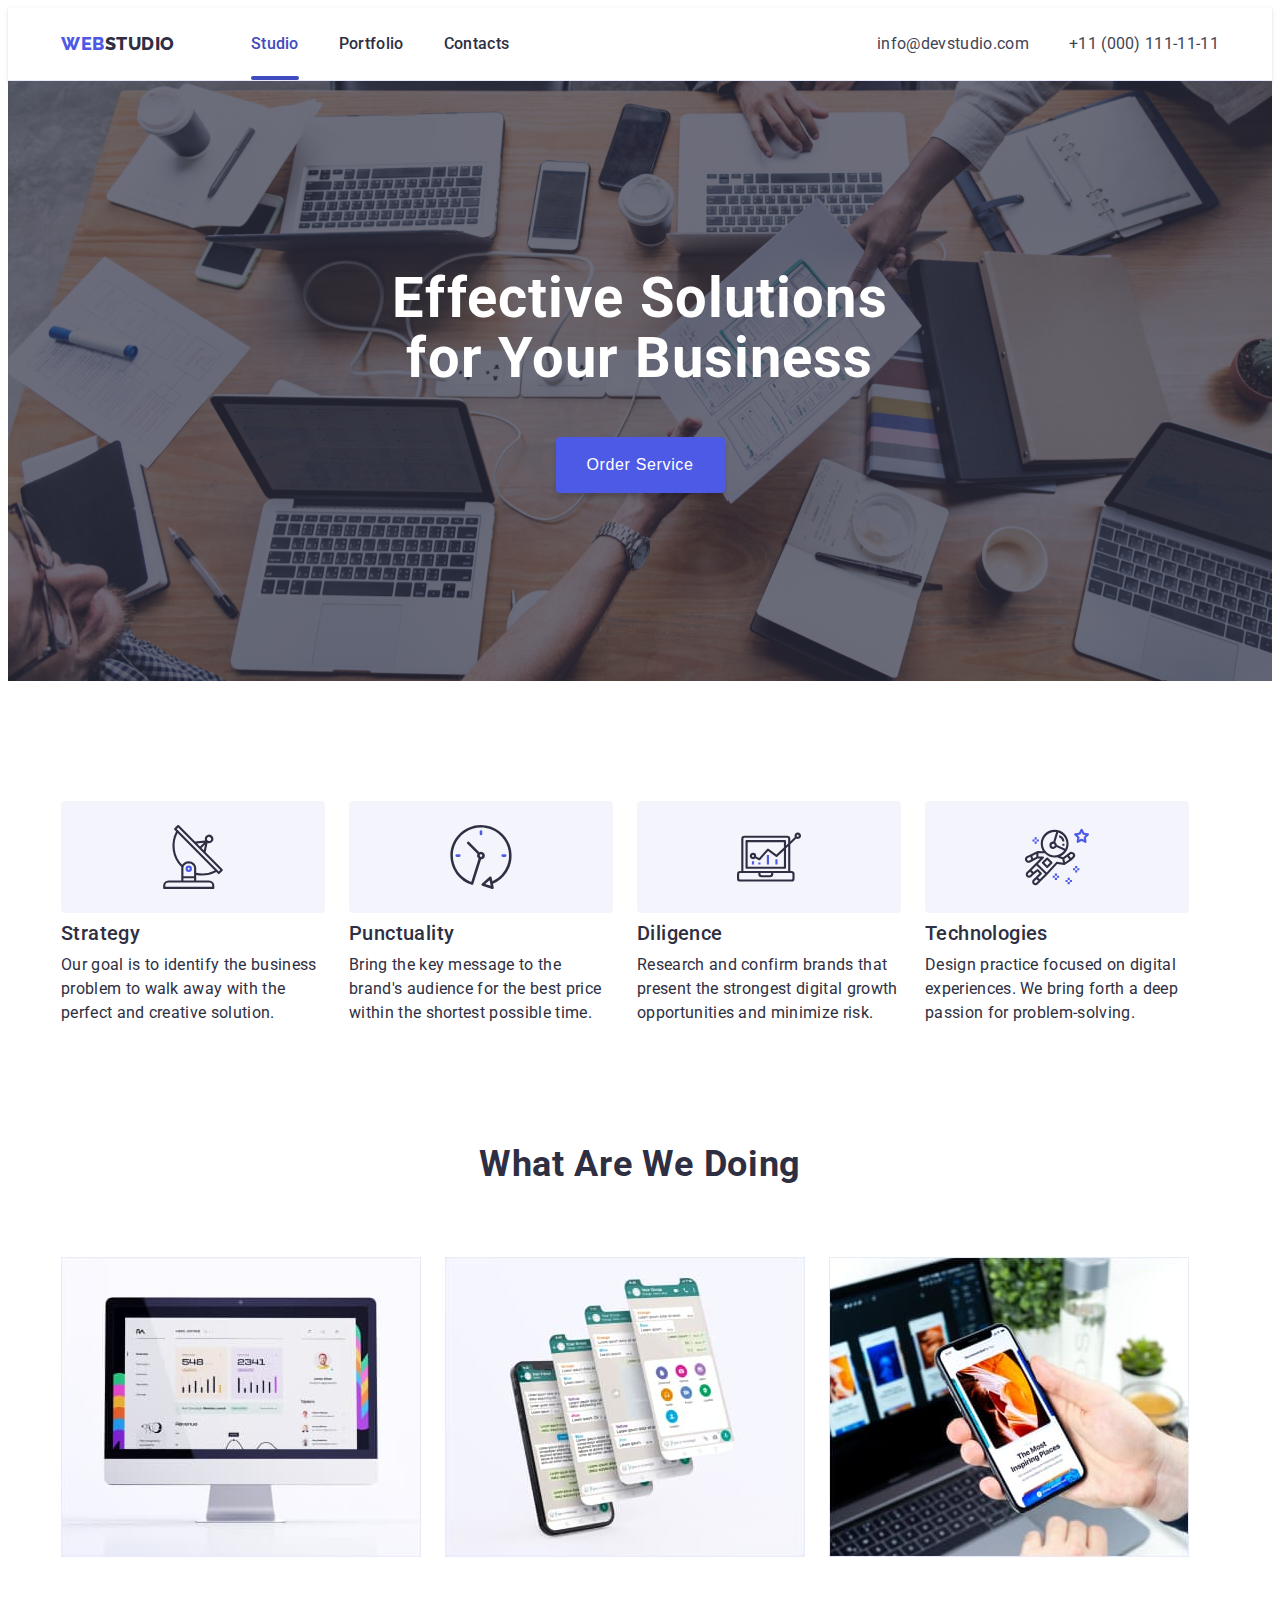
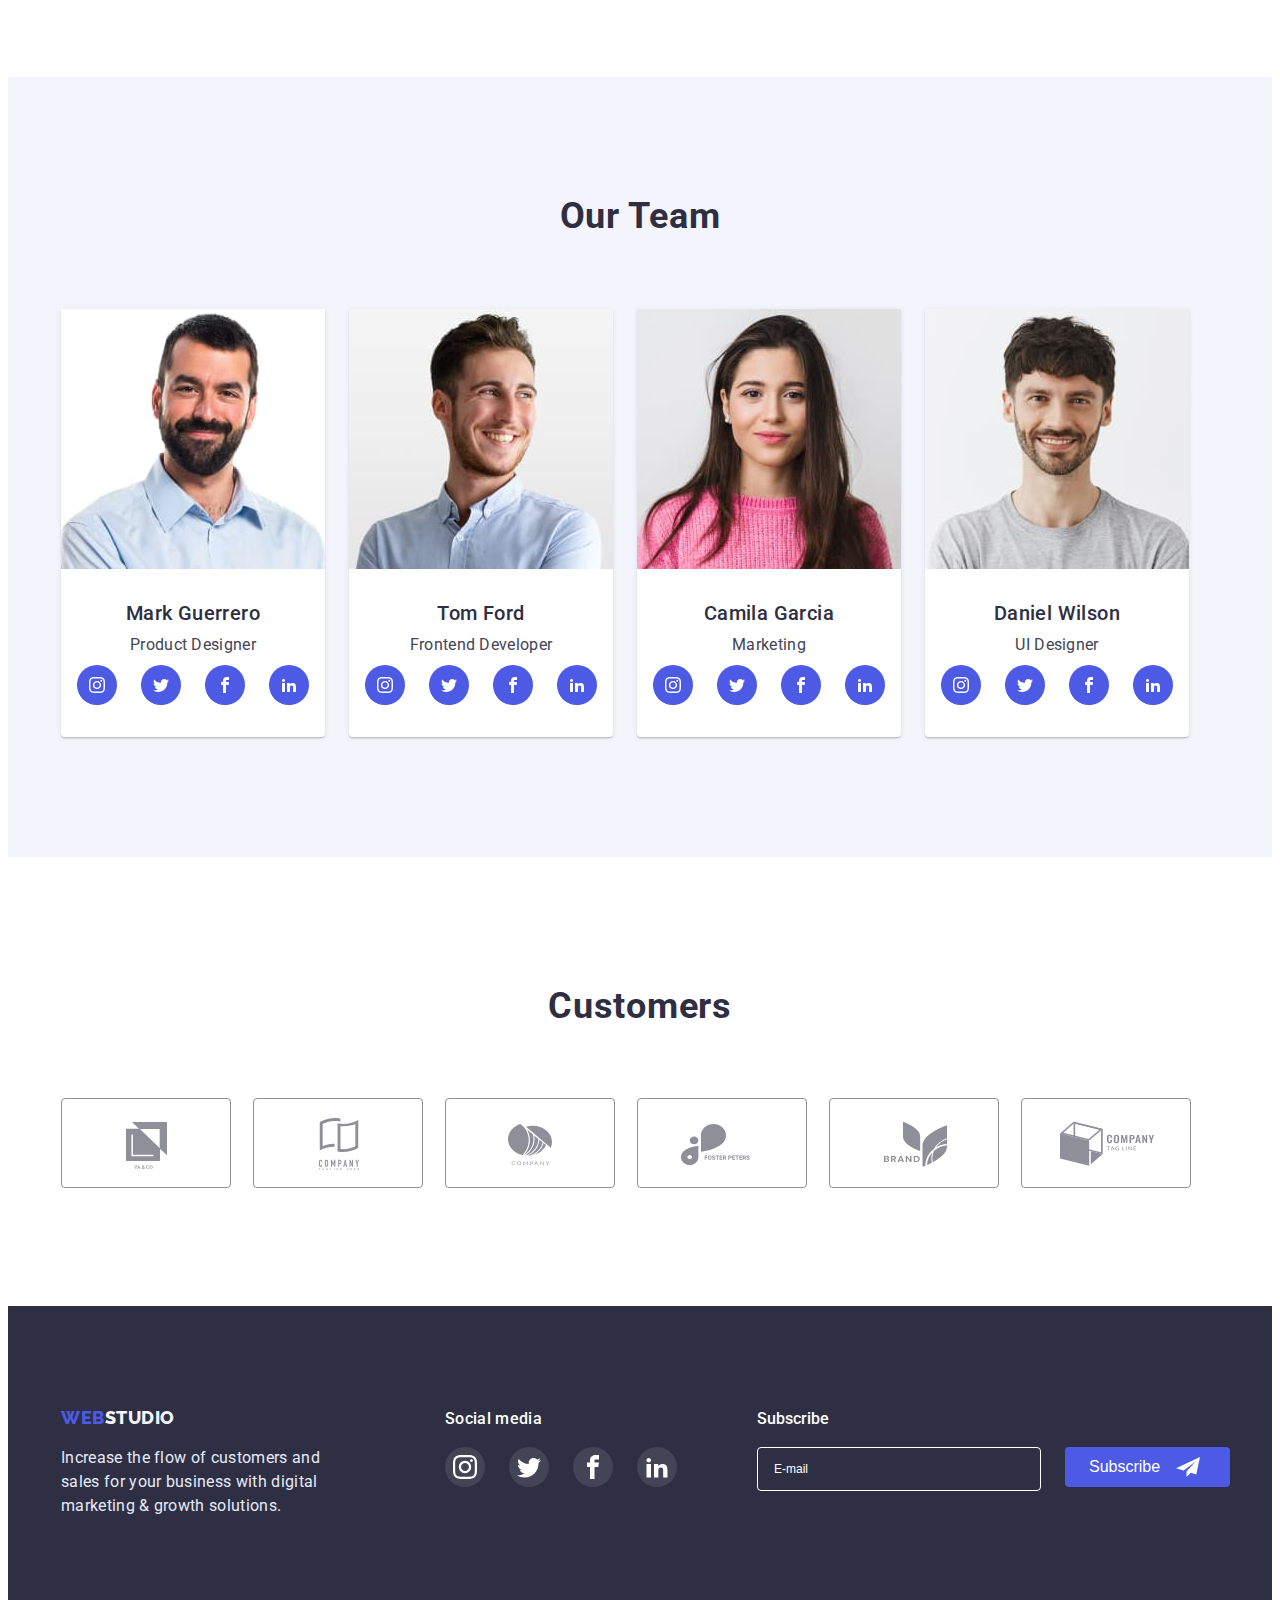
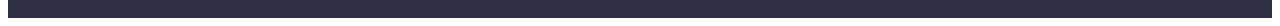
==== commit 53197f05: "6.1" ====
--- a/index.html
+++ b/index.html
@@ -379,15 +379,12 @@
             <div class="subscribe">
                 <p class="subscribe-tit">Subscribe</p>
                 <form class="subscribe-form">
-                    <input 
-                    name="email" 
-                    type="email" 
-                    class="subscribe-input" 
-                     placeholder="E-mail"
-                     required>
-                    <button type="submit" class="subscribe-btn">Subscribe<svg class="subscribe-icon" width="24" heigh="24">
-                        <use href="./images/icons.svg#subscribe"></use>
-                    </svg></button></form>
+                    <input name="email" type="email" class="subscribe-input" placeholder="E-mail" required>
+                    <button type="submit" class="subscribe-btn">Subscribe<svg class="subscribe-icon" width="24"
+                            height="24">
+                            <use href="./images/icons.svg#subscribe"></use>
+                        </svg></button>
+                </form>
             </div>
         </div>
     </footer>
@@ -402,23 +399,23 @@
             </button>
             <p class="modal-title">Leave your contacts and we will call you back</p>
             <form class="modal-form">
-                <label class="inputs-name" for="">Name</label>
-                <input name="name" type="text" class="contact-form-input" required>
-                <svg class="icon-person" width="18" height="18">
-                    <use href="./images/icons.svg#person"></use>
-                </svg>
-                <label class="inputs-name" for="">Phone</label>
-                <input name="tel" type="tel" class="contact-form-input" required>
-                <svg class="icon-tel" width="18" height="24">
-                    <use href="./images/icons.svg#tel"></use>
-                </svg>
-
-                <label class="inputs-name" for="">Email</label>
-                <input name="email" type="email" class="contact-form-input" required>
-                <svg class="icon-mail" width="18" height="24">
-                    <use href="./images/icons.svg#mail"></use>
-                </svg>
-
+                <label class="inputs-name" for=""><span class="inputs-name-span">Name</span>
+                    <input name="name" type="text" class="contact-form-input" required>
+                    <svg class="icon-person" width="18" height="18">
+                        <use href="./images/icons.svg#person"></use>
+                    </svg></label>
+                <label class="inputs-name" for=""><span class="inputs-name-span">Phone</span>
+                    <input name="tel" type="tel" class="contact-form-input" required>
+                    <svg class="icon-tel" width="18" height="24">
+                        <use href="./images/icons.svg#tel"></use>
+                    </svg>
+                </label>
+                <label class="inputs-name" for=""><span class="inputs-name-span">Email</span>
+                    <input name="email" type="email" class="contact-form-input" required>
+                    <svg class="icon-mail" width="18" height="24">
+                        <use href="./images/icons.svg#mail"></use>
+                    </svg>
+                </label>
 
 
                 <label class="inputs-name" for="">Comment</label>
--- a/css/styles.css
+++ b/css/styles.css
@@ -615,7 +615,6 @@
 }
 
 .overlay {
-	position: relative;
 	overflow: hidden;
 }
 .card {
@@ -695,13 +694,18 @@
 	flex-direction: column;
 }
 .inputs-name {
-	padding-top: 8px;
-	padding-bottom: 4px;
+	position: relative;
+	margin-top: 8px;
+	margin-bottom: 4px;
 	font-weight: 400;
 	font-size: 12px;
 	line-height: 1.17;
 	letter-spacing: 0.04em;
 	color: #8e8f99;
+}
+.inputs-name-span{
+	display: block;
+	margin-bottom: 4px;
 }
 .contact-form-input {
 	width: 100%;
@@ -787,8 +791,8 @@
 }
 .icon-person {
 	position: absolute;
-	top: 141px;
-	left: 40px;
+	top: 26px;
+	left: 16px;
 	width: 18px;
 	height: 18px;
 	transition-property: fill;
@@ -797,33 +801,32 @@
 }
 .icon-tel {
 	position: absolute;
-	left: 40px;
-	top: 204px;
+	top: 26px;
+	left: 16px;
 	transition-property: fill;
 	transition-duration: 250ms;
 	transition-timing-function: cubic-bezier(0.4, 0, 0.2, 1);
 }
 .icon-mail {
 	position: absolute;
-	left: 40px;
-	top: 270px;
+	top: 26px;
+	left: 16px;
 	transition-property: fill;
 	transition-duration: 250ms;
 	transition-timing-function: cubic-bezier(0.4, 0, 0.2, 1);
 }
-.subscribe{
+.subscribe {
 	margin-left: 80px;
 }
-.subscribe-form{
-	display: flex;
-	
+.subscribe-form {
+	display: flex;
 }
 .subscribe-tit {
 	padding-bottom: 16px;
-	color: #FFFFFF;
-	font-weight: 500;
-		font-size: 16px;
-		line-height: 1.5;
+	color: #ffffff;
+	font-weight: 500;
+	font-size: 16px;
+	line-height: 1.5;
 }
 
 .subscribe-input {
@@ -832,34 +835,36 @@
 	outline: none;
 	padding-left: 16px;
 	background-color: transparent;
-	border: 1px solid #FFFFFF;
-		border-radius: 4px;
+	border: 1px solid #ffffff;
+	border-radius: 4px;
 }
 .subscribe-input::placeholder {
-    font-weight: 400;
+	font-weight: 400;
 	font-size: 12px;
 	line-height: 2;
-	color:#FFFFFF;
+	color: #ffffff;
 }
 .subscribe-btn {
 	width: 165px;
-
-	text-align: center;
-	font-weight: 500;
-	font-size: 16px;
-    line-height: 1.5;
-    padding: 8px 24px 8px 24px;
+	height: 40px;
+	display: flex;
+	font-weight: 500;
+	font-size: 16px;
+	line-height: 1.5;
+	padding: 8px 24px 8px 24px;
 	margin-left: 24px;
 	border: none;
 	color: #ffffff;
-	background: #4d5ae5;
+	background: var(--logo);
 	border-radius: 4px;
 	transition-property: background;
 	transition-duration: 250ms;
 	transition-timing-function: cubic-bezier(0.4, 0, 0.2, 1);
 }
-
 .subscribe-btn:hover,
 .subscribe-btn:focus {
 	background-color: var(--active-nav);
-}+}
+.subscribe-icon {
+	margin-left: 16px;
+}
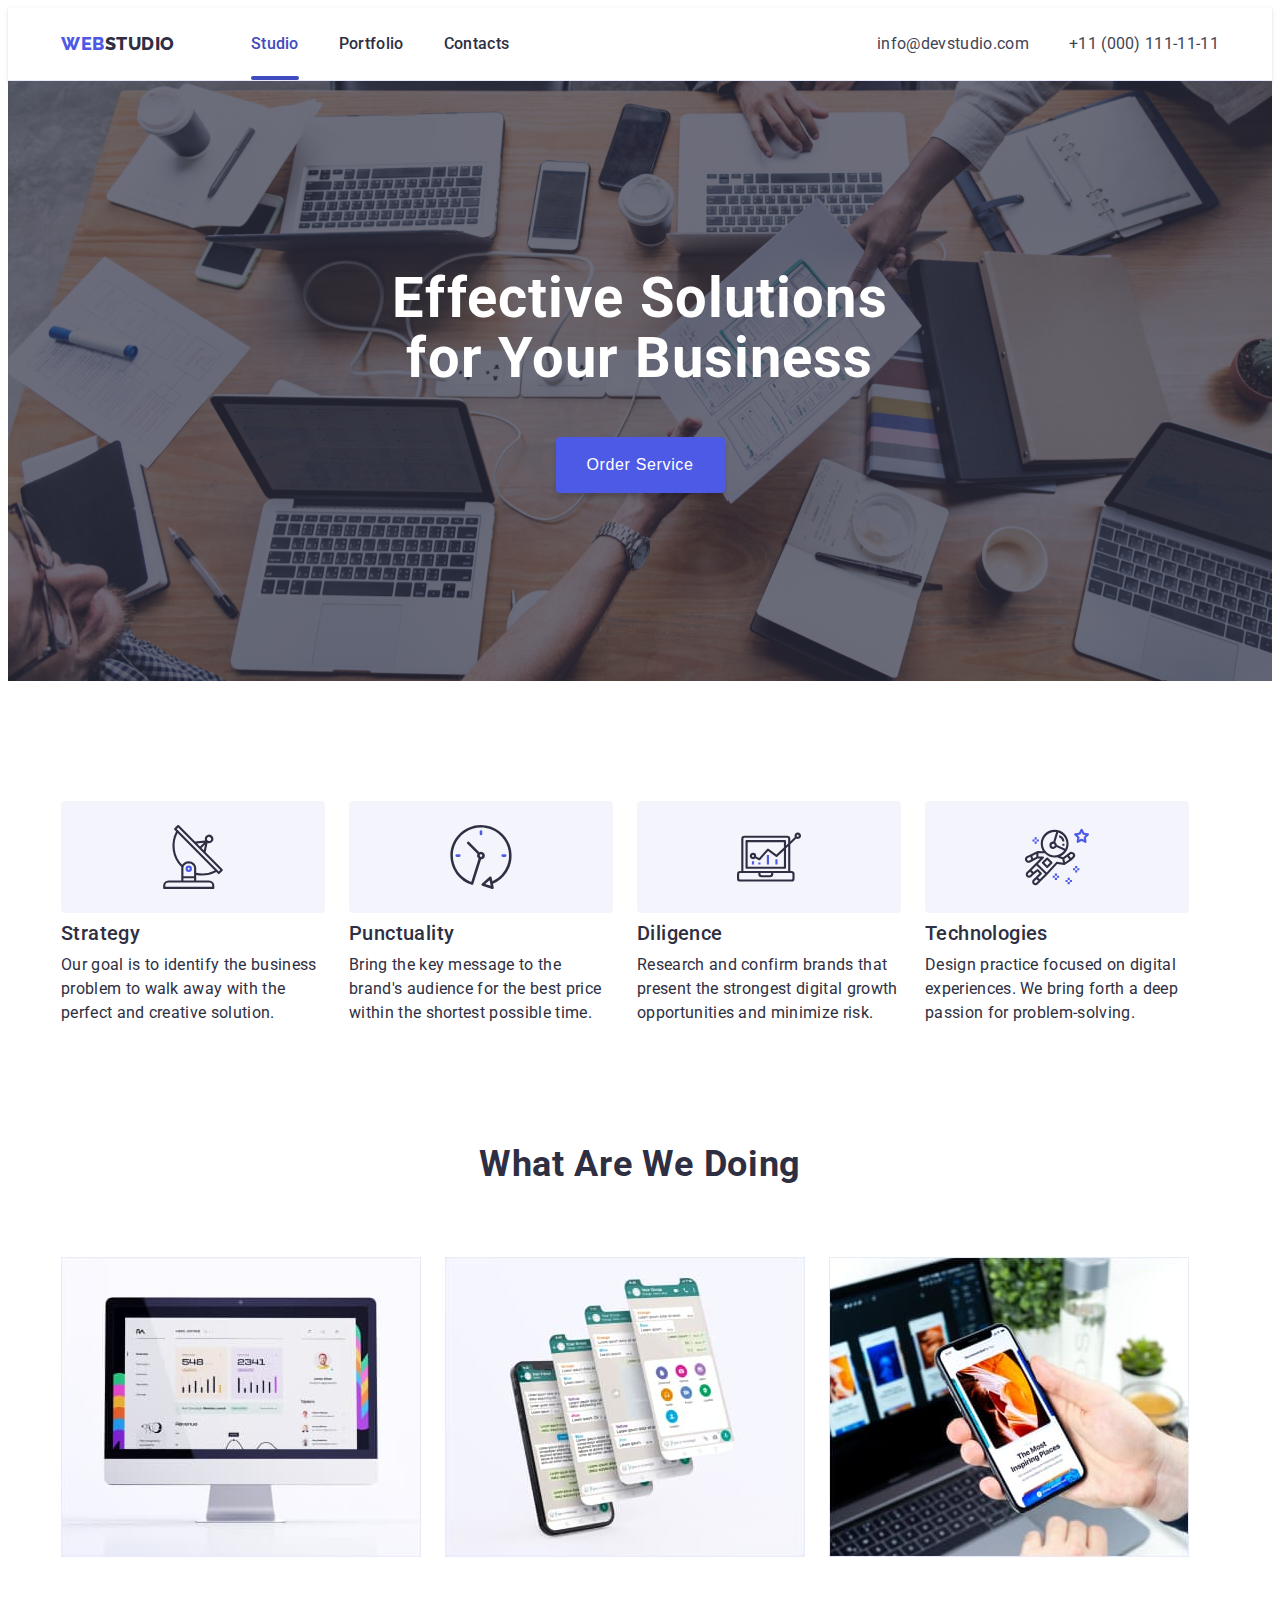
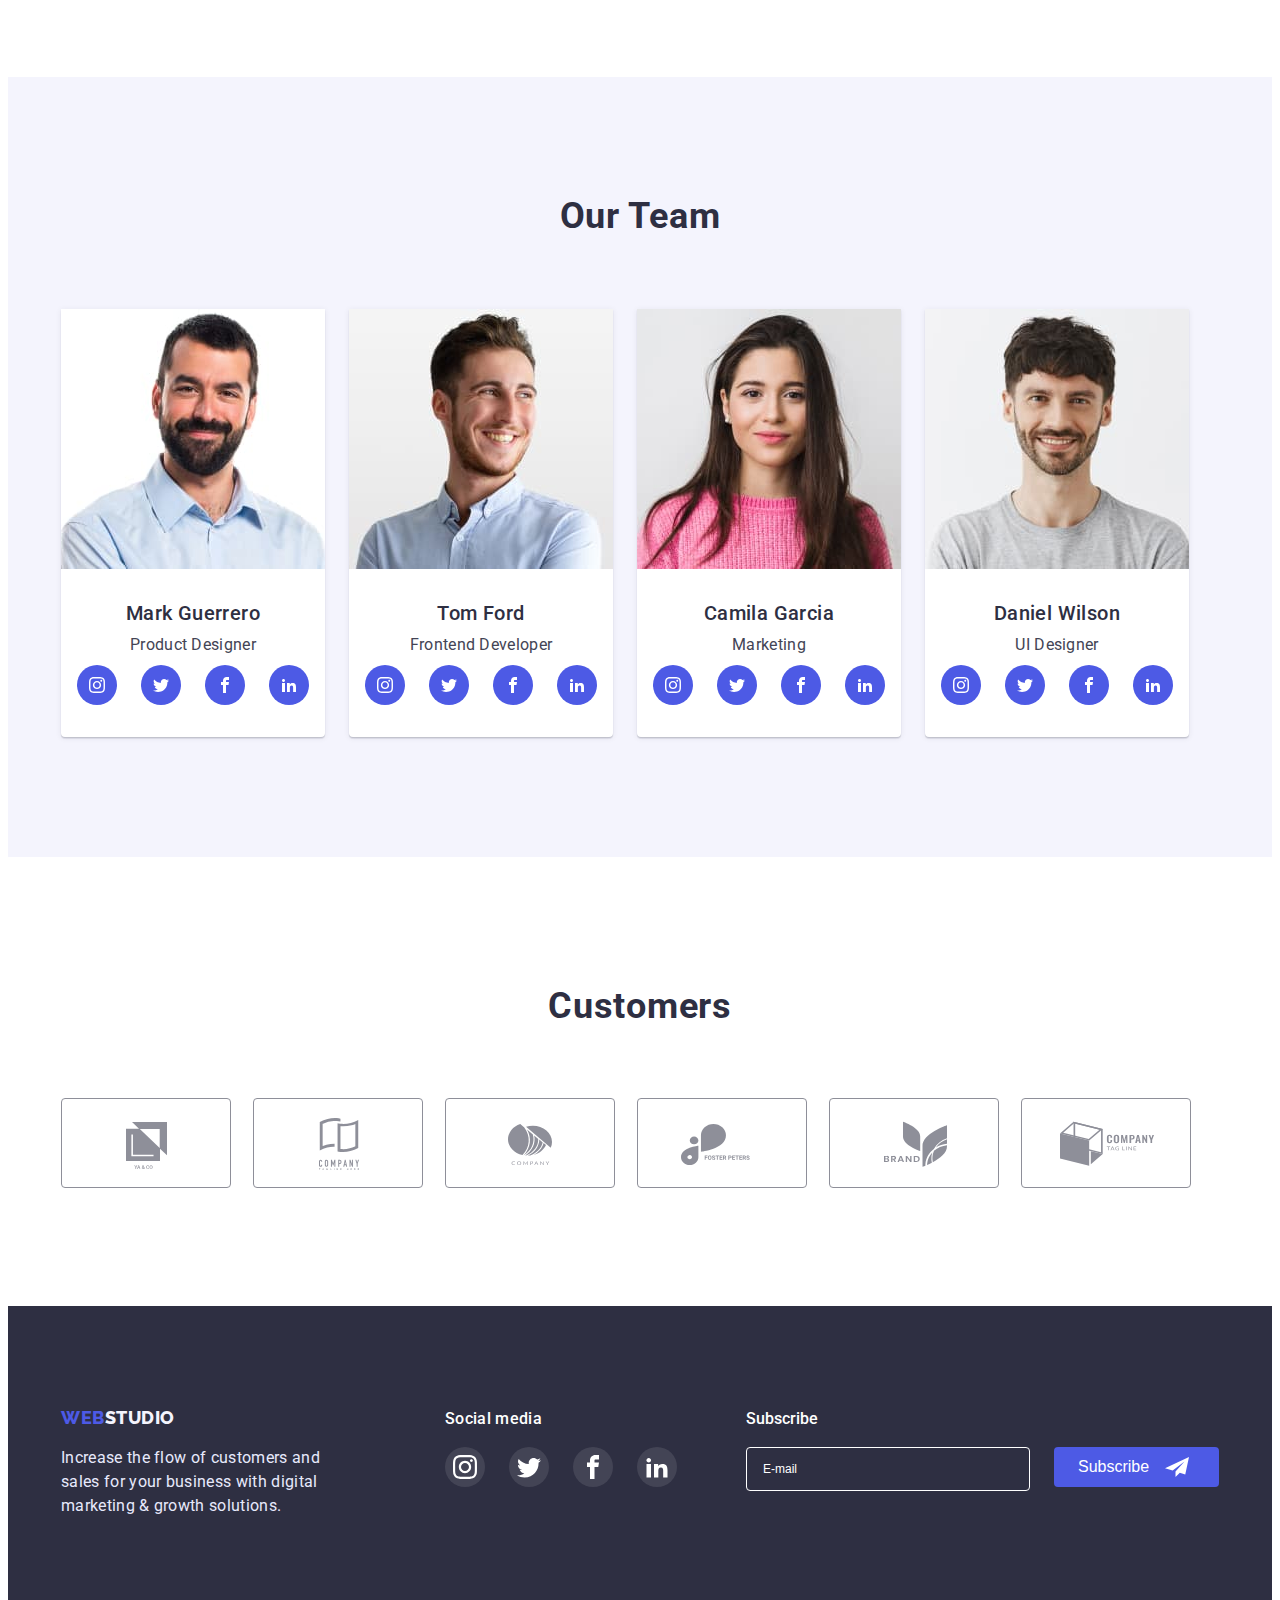
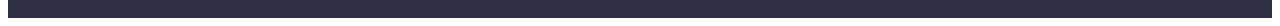
==== commit 01208b10: "6.2" ====
--- a/index.html
+++ b/index.html
@@ -379,7 +379,7 @@
             <div class="subscribe">
                 <p class="subscribe-tit">Subscribe</p>
                 <form class="subscribe-form">
-                    <input name="email" type="email" class="subscribe-input" placeholder="E-mail" required>
+                    <input aria-label="email" name="email" type="email" class="subscribe-input" placeholder="E-mail" required>
                     <button type="submit" class="subscribe-btn">Subscribe<svg class="subscribe-icon" width="24"
                             height="24">
                             <use href="./images/icons.svg#subscribe"></use>
@@ -399,34 +399,35 @@
             </button>
             <p class="modal-title">Leave your contacts and we will call you back</p>
             <form class="modal-form">
-                <label class="inputs-name" for=""><span class="inputs-name-span">Name</span>
-                    <input name="name" type="text" class="contact-form-input" required>
+                <label class="inputs-name" for="name"><span class="inputs-name-span">Name</span>
+                    <span class="pos-icon">
+                    <input id="name" name="name" type="text" class="contact-form-input" required>
                     <svg class="icon-person" width="18" height="18">
                         <use href="./images/icons.svg#person"></use>
-                    </svg></label>
-                <label class="inputs-name" for=""><span class="inputs-name-span">Phone</span>
-                    <input name="tel" type="tel" class="contact-form-input" required>
+                    </svg></span></label>
+                <label class="inputs-name" for="tel"><span class="inputs-name-span">Phone</span>
+                    <span class="pos-icon"><input id="tel" name="tel" type="tel" class="contact-form-input" required>
                     <svg class="icon-tel" width="18" height="24">
                         <use href="./images/icons.svg#tel"></use>
-                    </svg>
+                    </svg></span>
                 </label>
-                <label class="inputs-name" for=""><span class="inputs-name-span">Email</span>
-                    <input name="email" type="email" class="contact-form-input" required>
+                <label class="inputs-name" for="email"><span class="inputs-name-span">Email</span>
+                    <span class="pos-icon"><input id="email" name="email" type="email" class="contact-form-input" required>
                     <svg class="icon-mail" width="18" height="24">
                         <use href="./images/icons.svg#mail"></use>
-                    </svg>
+                    </svg></span>
                 </label>
 
 
-                <label class="inputs-name" for="">Comment</label>
-                <textarea placeholder="Text input" name="comment" class="contact-form-comment"></textarea>
+                <label class="inputs-name" for="comment">Comment</label>
+                <textarea id="comment" placeholder="Text input" name="comment" class="contact-form-comment"></textarea>
 
 
                 <input name="check" id="user-check" type="checkbox" class="modal-form-check visually-hidden">
 
 
-                <label for="user-check" class="modal-form-check-desc">&nbsp;&nbsp;I accept the terms and conditions of
-                    the&nbsp;<u><a href="">Privacy Policy</a></u></label>
+                <label for="user-check" class="modal-form-check-desc">I accept the terms and conditions of
+                    the&nbsp;<a class="a-privacy" href="">Privacy Policy</a></label>
 
                 <button type="submit" class="modal-btn-send">Send</button>
             </form>
--- a/css/styles.css
+++ b/css/styles.css
@@ -26,6 +26,7 @@
 	margin: 0 auto;
 	padding: 0 15px;
 }
+
 .visually-hidden {
 	position: absolute;
 	width: 1px;
@@ -592,9 +593,11 @@
 .a-card:focus {
 	box-shadow: 0px 1px 6px rgba(46, 47, 66, 0.08), 0px 1px 1px rgba(46, 47, 66, 0.16), 0px 2px 1px rgba(46, 47, 66, 0.08);
 }
+
 .a-card:hover .overlay-text {
 	transform: translateY(0);
 }
+
 .overlay-text {
 	font-weight: 400;
 	font-size: 16px;
@@ -617,9 +620,11 @@
 .overlay {
 	overflow: hidden;
 }
+
 .card {
 	width: 360px;
 }
+
 .card-text {
 	border: 1px solid #e7e9fc;
 	border-top: none;
@@ -639,9 +644,10 @@
 	left: 0;
 	transition: opasity 250ms linear, visibility 250ms linear;
 }
+
 .modal {
 	padding: 72px 24px 24px 24px;
-	position: relative;
+	position: absolute;
 	width: 408px;
 	min-height: 576px;
 	top: 50%;
@@ -668,19 +674,23 @@
 	background-color: #e7e9fc;
 	fill: #2e2f42;
 }
+
 .modal-close:hover,
 .modal-close:focus {
 	background-color: var(--active-nav);
 	fill: #ffffff;
 }
+
 .is-hidden {
 	opacity: 0;
 	visibility: hidden;
 	pointer-events: none;
 }
+
 .backdrop.is-hidden .modal {
 	transform: translate(-50%, -50%) scale(0);
 }
+
 .modal-title {
 	font-weight: 500;
 	font-size: 16px;
@@ -688,25 +698,32 @@
 	text-align: center;
 	letter-spacing: 0.02em;
 	text-align: center;
-}
+	margin-bottom: 16px;
+}
+
 .modal-form {
 	display: flex;
 	flex-direction: column;
 }
+
 .inputs-name {
-	position: relative;
-	margin-top: 8px;
-	margin-bottom: 4px;
 	font-weight: 400;
 	font-size: 12px;
 	line-height: 1.17;
 	letter-spacing: 0.04em;
 	color: #8e8f99;
 }
-.inputs-name-span{
+
+.inputs-name-span {
 	display: block;
 	margin-bottom: 4px;
 }
+
+.pos-icon {
+	display: block;
+	position: relative;
+}
+
 .contact-form-input {
 	width: 100%;
 	height: 40px;
@@ -718,14 +735,17 @@
 	transition-duration: 250ms;
 	transition-timing-function: cubic-bezier(0.4, 0, 0.2, 1);
 }
+
 .contact-form-input:focus {
 	border-color: #4d5ae5;
 }
-.contact-form-input:focus + svg {
+
+.contact-form-input:focus+svg {
 	fill: #4d5ae5;
 }
 
 .contact-form-comment {
+	margin-top: ;
 	margin-bottom: 16px;
 	padding-left: 16px;
 	padding-top: 8px;
@@ -739,21 +759,27 @@
 	transition-duration: 250ms;
 	transition-timing-function: cubic-bezier(0.4, 0, 0.2, 1);
 }
+
 .contact-form-comment::placeholder {
 	font-weight: 400;
 	font-size: 12px;
-}
+	letter-spacing: 1.17;
+	color: color: rgba(46, 47, 66, 0.4);
+	;
+}
+
 .contact-form-comment:focus {
 	border-color: #4d5ae5;
 }
 
-.modal-form-check:checked + .modal-form-check-desc::before {
+.modal-form-check:checked+.modal-form-check-desc::before {
 	background-color: var(--active-nav);
 	border: 0;
 	background-image: url(../images/vector.svg);
 	background-position: 50% 50%;
 	background-repeat: no-repeat;
 }
+
 .modal-form-check-desc {
 	display: flex;
 	align-items: center;
@@ -763,6 +789,12 @@
 	font-size: 12px;
 	line-height: 1.17;
 }
+
+.a-privacy {
+	text-decoration: underline;
+	color: #4D5AE5;
+}
+
 .modal-form-check-desc::before {
 	content: "";
 	display: block;
@@ -771,58 +803,71 @@
 	border: 1px solid #2e2f42;
 	border-radius: 2px;
 	cursor: pointer;
-}
+	margin-right: 8px;
+}
+
 .modal-btn-send {
 	align-self: center;
 	margin-top: 24px;
-	width: 169px;
+	min-width: 169px;
 	height: 56px;
 	color: #ffffff;
 	background: #4d5ae5;
 	box-shadow: 0px 4px 4px rgba(0, 0, 0, 0.15);
 	border-radius: 4px;
+	border: none;
 	transition-property: background;
 	transition-duration: 250ms;
 	transition-timing-function: cubic-bezier(0.4, 0, 0.2, 1);
 }
+
 .modal-btn-send:hover,
 .modal-btn-send:focus {
 	background-color: var(--active-nav);
 }
+
 .icon-person {
 	position: absolute;
-	top: 26px;
+	top: 50%;
 	left: 16px;
+	transform: translateY(-50%);
 	width: 18px;
 	height: 18px;
 	transition-property: fill;
 	transition-duration: 250ms;
 	transition-timing-function: cubic-bezier(0.4, 0, 0.2, 1);
 }
+
 .icon-tel {
 	position: absolute;
-	top: 26px;
+	top: 50%;
 	left: 16px;
+	transform: translateY(-50%);
 	transition-property: fill;
 	transition-duration: 250ms;
 	transition-timing-function: cubic-bezier(0.4, 0, 0.2, 1);
 }
+
 .icon-mail {
 	position: absolute;
-	top: 26px;
+	top: 50%;
 	left: 16px;
+	transform: translateY(-50%);
 	transition-property: fill;
 	transition-duration: 250ms;
 	transition-timing-function: cubic-bezier(0.4, 0, 0.2, 1);
 }
+
 .subscribe {
-	margin-left: 80px;
-}
+	margin-left: auto;
+}
+
 .subscribe-form {
 	display: flex;
 }
+
 .subscribe-tit {
-	padding-bottom: 16px;
+	margin-bottom: 16px;
 	color: #ffffff;
 	font-weight: 500;
 	font-size: 16px;
@@ -837,13 +882,20 @@
 	background-color: transparent;
 	border: 1px solid #ffffff;
 	border-radius: 4px;
-}
+	color: #ffffff;
+}
+
+.subscribe-input:is(:hover, :focus) {
+	border: 2px solid #ffffff;
+}
+
 .subscribe-input::placeholder {
 	font-weight: 400;
 	font-size: 12px;
 	line-height: 2;
 	color: #ffffff;
 }
+
 .subscribe-btn {
 	width: 165px;
 	height: 40px;
@@ -861,10 +913,12 @@
 	transition-duration: 250ms;
 	transition-timing-function: cubic-bezier(0.4, 0, 0.2, 1);
 }
+
 .subscribe-btn:hover,
 .subscribe-btn:focus {
 	background-color: var(--active-nav);
 }
+
 .subscribe-icon {
 	margin-left: 16px;
-}
+}